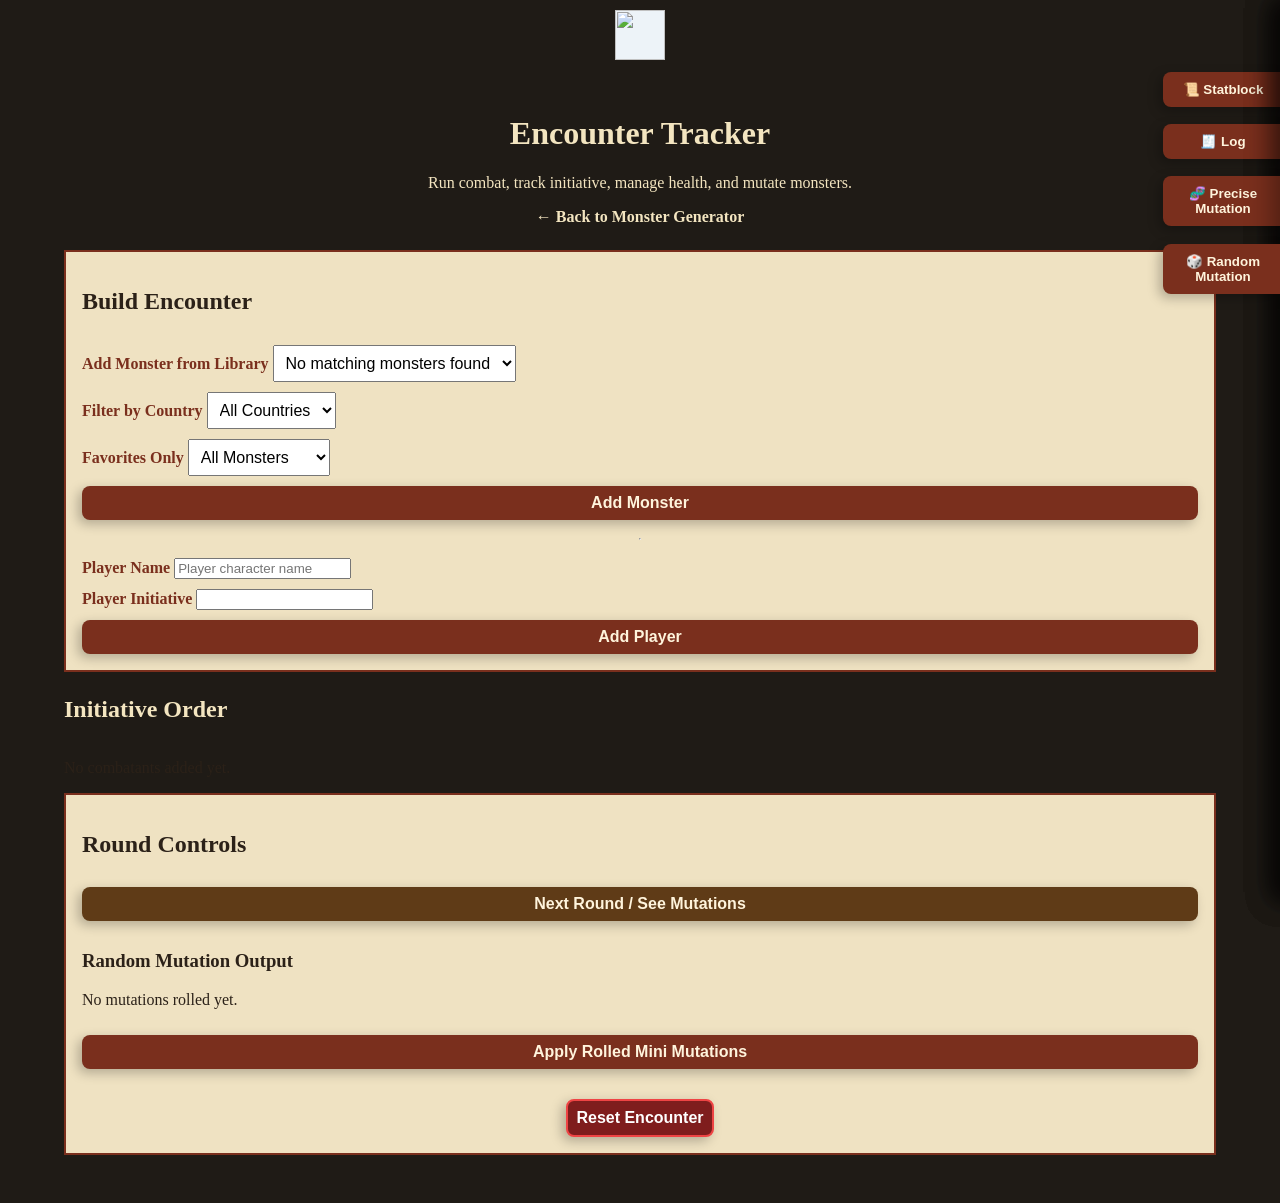
==== encounter.html @ 20ee601d "Creation" ====
<!doctype html>
<html lang="en">
<head>
  <meta charset="UTF-8" />
  <meta name="viewport" content="width=device-width, initial-scale=1.0" />
  <title>Encounter Tracker</title>
  <link rel="stylesheet" href="./styles.css" />
</head>

<body>

    <aside id="statblockPanel" class="right-tool-panel collapsed">
        <button id="toggleStatblockPanel" class="right-tool-toggle statblock-toggle">📜 Statblock</button>
        <div class="right-tool-content">
            <h2>Selected Monster</h2>
            <div id="selectedMonsterStatblock">
            <p>Select a monster from the encounter.</p>
            </div>
        </div>
        </aside>

    <aside id="logPanel" class="right-tool-panel collapsed">
        <button id="toggleLogPanel" class="right-tool-toggle log-toggle">🧾 Log</button>
        <div class="right-tool-content">
            <h2>Mutation Log</h2>
            <button id="clearMutationLogBtn" type="button">
              Clear Log
            </button>
            <div id="encounterMutationLog">
            <p>No mutations yet.</p>
            </div>
        </div>
    </aside>

    <aside id="mutationPanel" class="right-tool-panel collapsed">
    <button id="toggleMutationPanel" class="right-tool-toggle mutation-toggle">🧬 Precise Mutation</button>

    <div class="right-tool-content mutation-tool-content">
        <h2>Mutation Controls</h2>

            <div id="mutationSelectedMonster" class="mutation-selected">
                No monster selected
            </div>

        <label>
        Category
        <select id="targetMutationCategory" size="5">
            <option value="Rarity">Rarity</option>
            <option value="CR">CR</option>
            <option value="Resistances">Resistances</option>
            <option value="Vulnerabilities">Vulnerabilities</option>
            <option value="Immunities">Immunities</option>
            <option value="Moves">Moves</option>
            <option value="Spells">Spells</option>
            <option value="Senses">Senses</option>
            <option value="Health">Health</option>
            <option value="Skills">Skills</option>
            <option value="Damage Die">Damage Die</option>
            <option value="Speed">Speed</option>
            <option value="Stats">Stats</option>
            <option value="Saving Throws">Saving Throws</option>
            <option value="AC">AC</option>
            <option value="Multiattack">Multiattack</option>
            <option value="Abilities">Abilities</option>
            <option value="Spell Slot Level">Spell Slot Level</option>
            <option value="Spell Slot #">Spell Slot #</option>
        </select>
        </label>

        <label>
        Value
        <select id="targetMutationValue"></select>
        <input id="targetMutationNumber" type="number" placeholder="Number value" hidden />
        </label>

        <label>
        Action
        <select id="targetMutationAction">
            <option value="add">Add</option>
            <option value="remove">Remove</option>
            <option value="replace">Replace Random</option>
        </select>
        </label>

        <button id="applyDetailedMutationBtn" type="button">Apply to Selected Monster</button>
    </div>
    </aside>

    <div class="combatant-image ${getMutationClasses(combatant)}">
      <img src="..." />
    </div>

    <aside id="randomMutationPanel" class="right-tool-panel collapsed">
        <button id="toggleRandomMutationPanel" class="right-tool-toggle random-mutation-toggle">🎲 Random Mutation</button>

        <div class="right-tool-content mutation-tool-content">
            <h2>Random Rerolls</h2>

            <div id="randomMutationSelectedMonster" class="mutation-selected">
            No monster selected
            </div>
            <button data-random-mutation="Rarity">Rarity</button>
            <button data-random-mutation="CR">CR</button>
            <button data-random-mutation="Stats">Stats</button>
            <button data-random-mutation="AC">AC</button>
            <button data-random-mutation="Health">Health</button>
            <button data-random-mutation="Speed">Speed</button>
            <button data-random-mutation="Saving Throws">Saving Throws</button>
            <button data-random-mutation="Skills">Skills</button>
            <button data-random-mutation="Resistances">Resistances</button>
            <button data-random-mutation="Vulnerabilities">Vulnerabilities</button>
            <button data-random-mutation="Immunities">Immunities</button>
            <button data-random-mutation="Senses">Senses</button>
            <button data-random-mutation="Multiattack">Multiattack</button>
            <button data-random-mutation="Abilities">Abilities</button>
            <button data-random-mutation="Moves">Moves</button>
            <button data-random-mutation="Damage Die">Damage Die</button>
            <button data-random-mutation="Spells">Spells</button>
        </div>
      </aside>

  <main class="app">
    <header class="app-header">
      <h1>Encounter Tracker</h1>
      <p>Run combat, track initiative, manage health, and mutate monsters.</p>
      <p class="link"><a href="./index.html">← Back to Monster Generator</a></p>
    </header>

    <section class="controls">
      <h2>Build Encounter</h2>

      <label>
        Add Monster from Library
        <select id="monsterSelect"></select>
      </label>

      <label>
        Filter by Country
        <select id="encounterCountryFilter">
            <option value="all">All Countries</option>
        </select>
        </label>

        <label>
        Favorites Only
        <select id="encounterFavoriteFilter">
            <option value="all">All Monsters</option>
            <option value="favorites">Favorites Only</option>
        </select>
        </label>

      <button id="addMonsterBtn" type="button">Add Monster</button>

      <hr>

      <label>
        Player Name
        <input id="playerNameInput" type="text" placeholder="Player character name" />
      </label>

      <label>
        Player Initiative
        <input id="playerInitiativeInput" type="number" />
      </label>

      <button id="addPlayerBtn" type="button">Add Player</button>
    </section>

    <section class="output-section">
      <h2>Initiative Order</h2>
      <div id="encounterList" class="monster-library">
        <p>No combatants added yet.</p>
      </div>
    </section>

    <section class="controls encounter-round-controls">
        <h2>Round Controls</h2>

        <button id="nextRoundBtn" type="button">Next Round / See Mutations</button>


        <div class="round-mutation-output">
            <h3>Random Mutation Output</h3>
            <p id="mutationLog">No mutations rolled yet.</p>
        </div>

        <button id="applyRolledMiniMutationsBtn" type="button">
             Apply Rolled Mini Mutations
        </button>

        <div class="encounter-footer">
          <button id="resetEncounterBtn" class="danger-btn">
            Reset Encounter
          </button>
        </div>
    </section>

  </main>

  <script type="module" src="./encounter.js"></script>
</body>
</html>
---- styles.css ----
* {
  box-sizing: border-box;
}

body {
  margin: 0;
  background: #1f1b16;
  color: #2b2118;
  font-family: Georgia, "Times New Roman", serif;
}

.app {
    max-width: 1200px;
    margin: 0 auto;
    padding: 24px;
    transition: margin-right 0.32s ease;
}

body.tools-open .app {
    transform: translateX(-275px);
}

.app-header {
  color: #f3e5c0;
  text-align: center;
  margin-bottom: 24px;
}

.controls {
  background: #efe2c2;
  border: 2px solid #7a2f1d;
  padding: 16px;
  margin-bottom: 24px;
  display: grid;
  gap: 10px;
}

.controls label {
  font-weight: bold;
  color: #7a2f1d;
}

.controls select,
.controls button {
  padding: 8px;
  font-size: 1rem;
}

.button-row {
  display: flex;
  gap: 20px;
  margin-top: 8px;
}

button {
  background: #7a2f1d;
  color: #fff4dc;
  border: none;
  cursor: pointer;
  font-weight: bold;
  padding: 10px 14px;
  border-radius: 8px;
  box-shadow: -4px 4px 12px rgba(0, 0, 0, 0.25);
}

.link a {
  color: #f3e5c0;
  text-decoration: none;
  font-weight: bold;
}

.link a:hover {
  text-decoration: underline;
}

.link a:visited {
  color: #f3e5c0;
}

button:hover {
  background: #9b3b24;
}

.output-section h2 {
  color: #f3e5c0;
}

.statblock {
  background: #f5edda;
  border: 3px solid #7a2f1d;
  padding: 18px;
  box-shadow: 0 0 18px rgba(0, 0, 0, 0.45);
}

.monster-card h2 {
  color: #8b1e12;
  font-size: 2rem;
  margin: 0;
  letter-spacing: 1px;
  font-variant: small-caps;
}

.monster-title p {
  margin-top: 4px;
}

.red-rule {
  border-top: 3px solid #8b1e12;
  margin: 10px 0;
}

.stat-grid {
  display: flex;
  text-align: center;
  color: #8b1e12;
  gap: 8px;
}

.stat-grid div {
  flex: 1;
  padding: 6px;
}

.stat-grid div {
  padding: 6px;
}

.monster-card h3 {
  color: #8b1e12;
  font-size: 1.5rem;
  margin-bottom: 6px;
  border-bottom: 2px solid #8b1e12;
  font-variant: small-caps;
}

.monster-card p {
  margin: 6px 0;
  line-height: 1.35;
}

.section-content {
  white-space: pre-line;
  line-height: 1.35;
}

.library-section h2 {
  color: #f3e5c0;
}

.monster-library {
  display: flex;
  flex-direction: column;
  gap: 8px;
  margin-top: 10px;
}

.library-card {
  background: #efe2c2;
  color: #2b2118;
  border: 2px solid #7a2f1d;
  text-align: left;
  padding: 10px;
}

.library-card span {
  display: block;
  margin-top: 4px;
  font-size: 0.9rem;
}

.library-group,
.library-subgroup,
.library-crgroup {
  background: #efe2c2;
  color: #2b2118;
  border: 2px solid #7a2f1d;
  padding: 8px;
  margin-bottom: 8px;
}

.library-subgroup {
  margin-left: 14px;
}

.library-crgroup {
  margin-left: 28px;
}

.library-group summary,
.library-subgroup summary,
.library-crgroup summary {
  cursor: pointer;
  font-weight: bold;
  color: #7a2f1d;
}

.library-card {
  display: block;
  width: 100%;
  margin-top: 8px;
  background: #f5edda;
  color: #2b2118;
  border: 1px solid #7a2f1d;
  text-align: left;
  padding: 10px;
}

.library-card span {
  display: block;
  margin-top: 4px;
  font-size: 0.9rem;
}

.edit-section h2 {
  color: #f3e5c0;
}

.edit-panel {
  background: #efe2c2;
  border: 2px solid #7a2f1d;
  padding: 16px;
  margin-bottom: 24px;
  display: grid;
  gap: 10px;
}

.edit-panel label {
  font-weight: bold;
  color: #7a2f1d;
}

.edit-panel input,
.edit-panel textarea {
  width: 100%;
  padding: 8px;
  font-family: inherit;
}

.hidden {
  display: none;
}

.side-panel {
  position: fixed;
  top: 0;
  left: 0;
  width: 250px;
  height: 100vh;
  background: #efe2c2;
  border-right: 3px solid #7a2f1d;
  padding: 12px;
  z-index: 1000;
  transition: transform 0.25s ease;
}

/* only tab visible */
.left-panel.collapsed {
  transform: translateX(calc(-100%));
}

.side-toggle {
  position: absolute;
  right: -105px;
  width: 105px;
  z-index: 1001;
  transition: right 0.25s ease;
}

body.left-panel-open .left-panel.collapsed {
  transform: translateX(0);
  background: transparent;
  border-right: none;
  pointer-events: none;
}

body.left-panel-open .left-panel.collapsed .side-content {
  display: none;
}

body.left-panel-open .left-panel.collapsed .side-toggle {
  pointer-events: auto;
}

.reroll-toggle {
  top: 12px;
  border-radius: 0 8px 8px 0;
  box-shadow: -4px 4px 12px rgba(0, 0, 0, 0.25);
  text-align: left;
    text-indent: 7px;
}

.edit-toggle {
  top: 64px;
  border-radius: 0 8px 8px 0;
  box-shadow: -4px 4px 12px rgba(0, 0, 0, 0.25);
  text-align: left;
  text-indent: 7px;
}

.side-content {
  margin-top: 120px;
  display: grid;
  gap: 8px;
}

.side-content h2 {
  color: #7a2f1d;
  margin: 0 0 8px;
}

.favorites-panel {
  position: fixed;
  top: 0;
  right: 0; /* ← changed from left */
  width: 250px;
  height: 100vh;
  background: #efe2c2;
  border-left: 3px solid #7a2f1d; /* ← changed from border-right */
  padding: 12px;
  z-index: 900;
  transition: transform 0.25s ease;
}

.favorites-panel.collapsed {
  transform: translateX(calc(100%)); /* ← flip direction */
}

.favorites-toggle {
  position: absolute;
  top: 12px;
  left: -105px; /* ← move button to left side of panel */
  width: 105px;
  border-radius: 8px 0 0 8px;
  box-shadow: -4px 4px 12px rgba(0, 0, 0, 0.25);
}

.favorites-content {
  margin-top: 110px;
  display: grid;
  gap: 8px;
}

.favorites-content h2 {
  color: #7a2f1d;
  margin: 0 0 8px;
}

.favorite-card {
  display: block;
  width: 100%;
  background: #f5edda;
  color: #2b2118;
  border: 1px solid #7a2f1d;
  text-align: left;
  padding: 10px;
  margin-bottom: 8px;
}

.favorite-card span {
  display: block;
  margin-top: 4px;
  font-size: 0.9rem;
}

.library-filters {
  background: #efe2c2;
  border: 2px solid #7a2f1d;
  padding: 12px;
  margin-bottom: 12px;
  display: flex;
  gap: 10px;
}

.library-filters input,
.library-filters select {
  flex: 1;
  padding: 8px;
  font-family: inherit;
}

@media (max-width: 700px) {
  .library-filters {
    flex-direction: column;
  }
}

@media (max-width: 700px) {
  .stat-grid {
    flex-wrap: wrap;
  }

  .stat-grid div {
    flex: 1 1 30%;
  }

  .button-row {
    flex-direction: column;
  }
}

/*Encounter Tracker styles*/

.encounter-row {
  position: relative;
  display: grid;
  grid-template-columns: 100px 1fr 220px;
  align-items: stretch;
  background: #d7dfe7;
  border: 1px solid #b8c0c8;
  margin-bottom: 8px;
  min-height: 72px;
  border-radius: 8px;
  overflow: hidden;
}
.detail-row {
  display: grid;
  grid-template-columns: repeat(5, 1fr);
  gap: 8px;
  align-items: center;
}

.starter-row {
  color: #7a2f1d;
  font-weight: bold;
}

.combatant-middle {
  background: #edf3f8;
  display: grid;
  grid-template-columns: 80px 1fr;
  align-items: center;
}

.initiative-column {
  text-align: center;
  padding: 6px;
  border-right: 2px solid #b8bcc1;
}

.initiative-label {
  font-size: 0.75rem;
  font-weight: bold;
  color: #555;
  margin-bottom: 8px;
}

.initiative-score {
  background: white;
  border: 1px solid #999;
  font-size: 1.4rem;
  font-weight: bold;
  padding: 8px;
}

.initiative-input {
  width: 64px;
  text-align: center;
  font-family: inherit;
}

.combatant-image {
  display: flex;
  align-items: center;
  justify-content: center;
  padding: 10px;
}

.combatant-image img {
  background: #edf3f8;
  display: flex;
  align-items: center;
  justify-content: center;
  width: 50px;
  height: 50px;
}

.combatant-detail-grid {
  display: flex;
  flex-direction: column;
  justify-content: center;
  height: calc(100% - 40px);
  gap: 6px;
  color: #607080;
  font-size: 0.95rem;
}

.combatant-info {
  background: #edf3f8;
  padding: 6px 10px;
  position: relative;
  top: -10px;
}

.combatant-name-btn {
  background: transparent;
  border: none;
  color: #12202b;
  font-size: 1.2rem;
  font-weight: bold;
  padding: 0;
  margin-bottom: 10px;
}

.combatant-name-btn:hover {
  color: #7a2f1d;
}

.combatant-stats {
  color: #666;
  font-size: 0.9rem;
  margin-top: 5px;
}

.hp-section {
  border-left: 2px solid #b8bcc1;
  padding: 6px;
  display: flex;
  flex-direction: column;
  gap: 8px;
}

.hp-display {
  font-size: 1.2rem;
  font-weight: bold;
}

.hp-input {
  padding: 6px;
}

.hp-buttons {
  display: flex;
  justify-content: space-evenly;
  align-items: center;
  width: 100%;
  gap: 8px;
}

.hp-buttons button {
  flex: 1;
  margin: 2px;
}

button[data-damage] {
  background: #991a1a;
  color: white;
}

button[data-damage]:hover {
  background: #d32f2f;
}

button[data-heal] {
  background: #1b8147;
  color: white;
}

button[data-heal]:hover {
  background: #3cb371;
}

.selected-combatant {
  border: 3px solid #7a2f1d;
}

.dead-combatant {
  position: relative;
  overflow: hidden;
}

.dead-combatant::after {
  content: "";
  position: absolute;
  inset: 0;
  pointer-events: none;

  background: radial-gradient(
    ellipse at center,
    rgba(255, 0, 0, 0) 35%,
    rgba(180, 0, 0, 0.35) 100%
  );
}

.remove-combatant-btn {
  position: absolute;
  top: 6px;
  right: 6px;
  background: transparent;
  border: none;
  color: #b00000;
  font-size: 1.2rem;
  font-weight: bold;
  cursor: pointer;
  z-index: 5;
  padding: 0;
}

.remove-combatant-btn:hover {
  color: #ff0000;
}

.log-entry {
  background: #f5edda;
  border: 1px solid #7a2f1d;
  padding: 8px;
  margin-bottom: 8px;
}

.right-tool-panel {
  position: fixed;
  top: 0;
  right: 0;
  width: 550px;
  height: 100vh;
  background: #efe2c2;
  border-left: 3px solid #7a2f1d;
  padding: 12px;
  z-index: 950;
  transition: transform 0.25s ease;
  box-shadow: -8px 0 24px rgba(0, 0, 0, 0.35);
}

.right-tool-panel.collapsed {
  transform: translateX(100%);
}

.right-tool-toggle {
  position: absolute;
  left: -120px;
  width: 120px;
  z-index: 2000;
  border-radius: 8px 0 0 8px;
  box-shadow: -4px 4px 12px rgba(0, 0, 0, 0.25);
}

/* When any right panel is open, keep closed panels present only for their buttons */
body.tools-open .right-tool-panel.collapsed {
  transform: translateX(0);
  background: transparent;
  border-left: none;
  box-shadow: none;
  pointer-events: none;
}

body.tools-open .right-tool-panel.collapsed .right-tool-content {
  display: none;
}

body.tools-open .right-tool-panel.collapsed .right-tool-toggle {
  pointer-events: auto;
}

.statblock-toggle {
  top: 72px;
}

.log-toggle {
  top: 124px;
}

.mutation-toggle {
  top: 176px;
}

.right-tool-content {
  height: 100%;
  overflow-y: auto;
}

.mutation-tool-content {
  display: grid;
  gap: 14px;
}

.mutation-selected {
  background: #7a2f1d;
  color: #fff4dc;
  border-radius: 10px;
  padding: 12px;
  font-weight: bold;
  text-align: center;
  box-shadow: 0 4px 12px rgba(0, 0, 0, 0.25);
}

.mutation-selected.empty {
  background: #6b6258;
}

.mutation-tool-content label {
  display: grid;
  gap: 6px;
  font-weight: bold;
  color: #7a2f1d;
}

.mutation-tool-content input,
.mutation-tool-content select {
  padding: 10px;
  border: 2px solid #7a2f1d;
  border-radius: 8px;
  font-family: inherit;
  background: #f5edda;
}

#nextRoundBtn {
  background: #5f3b17;
}

#applyDetailedMutationBtn {
  background: #7a2f1d;
}

.random-mutation-toggle {
  top: 244px;
}

.encounter-footer {
  margin-top: 20px;
  text-align: center;
}

.danger-btn {
  background: #7f1d1d;
  color: white;
  border: 2px solid #ef4444;
  padding: 10px 16px;
  border-radius: 8px;
  font-weight: bold;
  cursor: pointer;
}

.danger-btn:hover {
  background: #b91c1c;
}

.terrain-banner {
  background: linear-gradient(135deg, #3b0a45, #1a1a2e);
  color: #ffd86b;
  border: 3px solid #a855f7;
  border-radius: 12px;
  padding: 14px;
  margin-bottom: 14px;
  font-weight: bold;
  text-align: center;
  font-size: 18px;
  box-shadow: 0 0 18px rgba(168, 85, 247, 0.6);
  animation: terrainPulse 2s infinite alternate;
}

@keyframes terrainPulse {
  from { box-shadow: 0 0 10px rgba(168, 85, 247, 0.4); }
  to   { box-shadow: 0 0 25px rgba(168, 85, 247, 0.9); }
}

.combatant-image {
  position: relative;
  overflow: hidden;
}

.combatant-image img {
  display: block;
  transition: filter 0.3s ease, box-shadow 0.3s ease;
}

/* 1+ mutations: slightly strange */
.mutation-stage-1 img {
  filter: hue-rotate(20deg) saturate(1.15) contrast(1.05);
}

/* 3+ mutations: noticeably corrupted */
.mutation-stage-2 img {
  filter: hue-rotate(55deg) saturate(1.35) contrast(1.1);
}

/* 6+ mutations: intense color shift */
.mutation-stage-3 img {
  filter: hue-rotate(95deg) saturate(1.6) contrast(1.2) brightness(1.05);
}

/* 10+ mutations: unstable toon energy */
.mutation-stage-4 img {
  filter: hue-rotate(150deg) saturate(1.9) contrast(1.3) brightness(1.08);
  box-shadow: 0 0 8px rgba(160, 70, 255, 0.65);
}

/* 15+ mutations: heavily corrupted */
.mutation-stage-5 img {
  filter: hue-rotate(220deg) saturate(2.3) contrast(1.45) brightness(1.12);
  box-shadow: 0 0 14px rgba(255, 40, 180, 0.85);
}
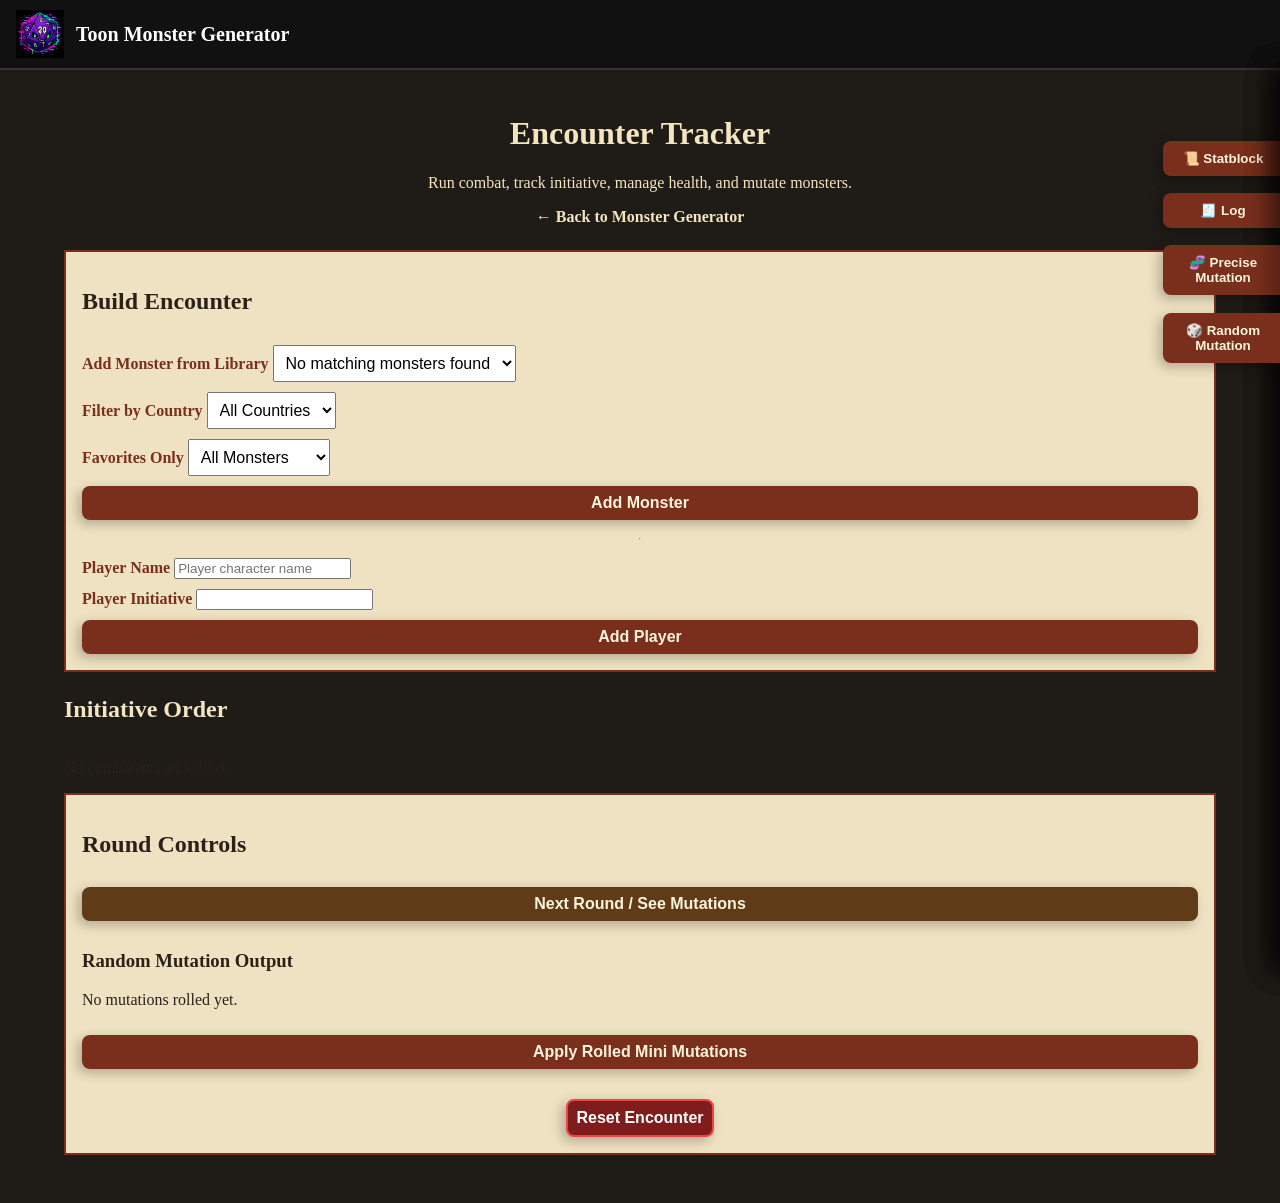
==== commit c7f22edb: "Logo" ====
--- a/encounter.html
+++ b/encounter.html
@@ -5,9 +5,14 @@
   <meta name="viewport" content="width=device-width, initial-scale=1.0" />
   <title>Encounter Tracker</title>
   <link rel="stylesheet" href="./styles.css" />
+  <link rel="icon" type="image/png" href="./images/favicon.png">
 </head>
 
 <body>
+  <div class="site-header">
+    <img src="./images/logo.png" alt="D20 Logo" class="site-logo">
+    <h1>Toon Monster Generator</h1>
+  </div>
 
     <aside id="statblockPanel" class="right-tool-panel collapsed">
         <button id="toggleStatblockPanel" class="right-tool-toggle statblock-toggle">📜 Statblock</button>
@@ -86,10 +91,6 @@
     </div>
     </aside>
 
-    <div class="combatant-image ${getMutationClasses(combatant)}">
-      <img src="..." />
-    </div>
-
     <aside id="randomMutationPanel" class="right-tool-panel collapsed">
         <button id="toggleRandomMutationPanel" class="right-tool-toggle random-mutation-toggle">🎲 Random Mutation</button>
 
--- a/styles.css
+++ b/styles.css
@@ -24,6 +24,27 @@
   color: #f3e5c0;
   text-align: center;
   margin-bottom: 24px;
+}
+
+.site-header {
+  display: flex;
+  align-items: center;
+  gap: 12px;
+  padding: 10px 16px;
+  background: #111;
+  border-bottom: 2px solid #333;
+}
+
+.site-logo {
+  width: 48px;
+  height: 48px;
+  object-fit: contain;
+}
+
+.site-header h1 {
+  color: white;
+  font-size: 20px;
+  margin: 0;
 }
 
 .controls {
@@ -242,7 +263,8 @@
 
 .side-panel {
   position: fixed;
-  top: 0;
+  top: 69px;
+  height: calc(100vh - 69px);
   left: 0;
   width: 250px;
   height: 100vh;
@@ -310,7 +332,8 @@
 
 .favorites-panel {
   position: fixed;
-  top: 0;
+  top: 69px;
+  height: calc(100vh - 69px);
   right: 0; /* ← changed from left */
   width: 250px;
   height: 100vh;
@@ -608,7 +631,8 @@
 
 .right-tool-panel {
   position: fixed;
-  top: 0;
+  top: 69px;
+  height: calc(100vh - 69px);
   right: 0;
   width: 550px;
   height: 100vh;
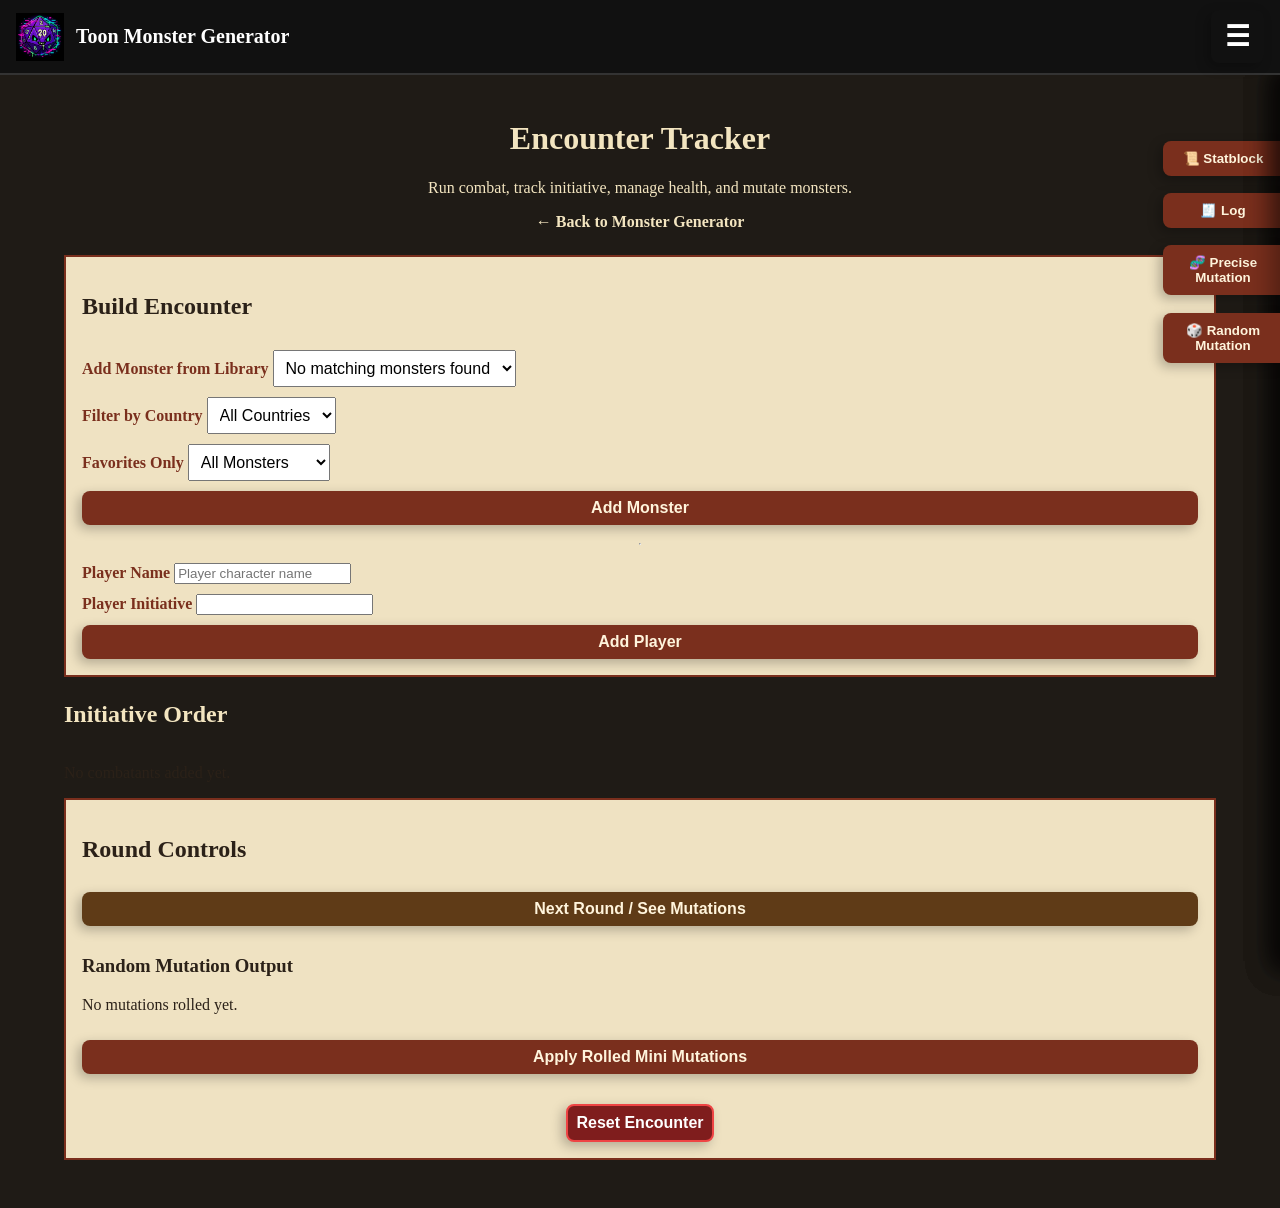
==== commit 8cc8fe4d: "Hamburger" ====
--- a/encounter.html
+++ b/encounter.html
@@ -12,6 +12,13 @@
   <div class="site-header">
     <img src="./images/logo.png" alt="D20 Logo" class="site-logo">
     <h1>Toon Monster Generator</h1>
+
+    <button id="menuToggle" class="menu-toggle">☰</button>
+  </div>
+
+  <div id="headerMenu" class="header-menu hidden">
+    <a href="./index.html">Monster Generator</a>
+    <a href="./encounter.html">Encounter Tracker</a>
   </div>
 
     <aside id="statblockPanel" class="right-tool-panel collapsed">
--- a/styles.css
+++ b/styles.css
@@ -27,6 +27,9 @@
 }
 
 .site-header {
+  position: sticky;
+  top: 0;
+  z-index: 2000;
   display: flex;
   align-items: center;
   gap: 12px;
@@ -811,4 +814,45 @@
 .mutation-stage-5 img {
   filter: hue-rotate(220deg) saturate(2.3) contrast(1.45) brightness(1.12);
   box-shadow: 0 0 14px rgba(255, 40, 180, 0.85);
+}
+
+.menu-toggle {
+  margin-left: auto; /* pushes it to the right */
+  background: transparent;
+  border: none;
+  color: white;
+  font-size: 28px;
+  cursor: pointer;
+}
+
+.menu-toggle:hover {
+  color: #ffd86b;
+}
+
+.header-menu {
+  position: absolute;
+  top: 60px;
+  right: 10px;
+  background: #1a1a1a;
+  border: 2px solid #444;
+  border-radius: 8px;
+  padding: 10px;
+  display: flex;
+  flex-direction: column;
+  gap: 8px;
+  z-index: 3000;
+}
+
+.header-menu a {
+  color: white;
+  text-decoration: none;
+  font-weight: bold;
+}
+
+.header-menu a:hover {
+  color: #ffd86b;
+}
+
+.hidden {
+  display: none;
 }
